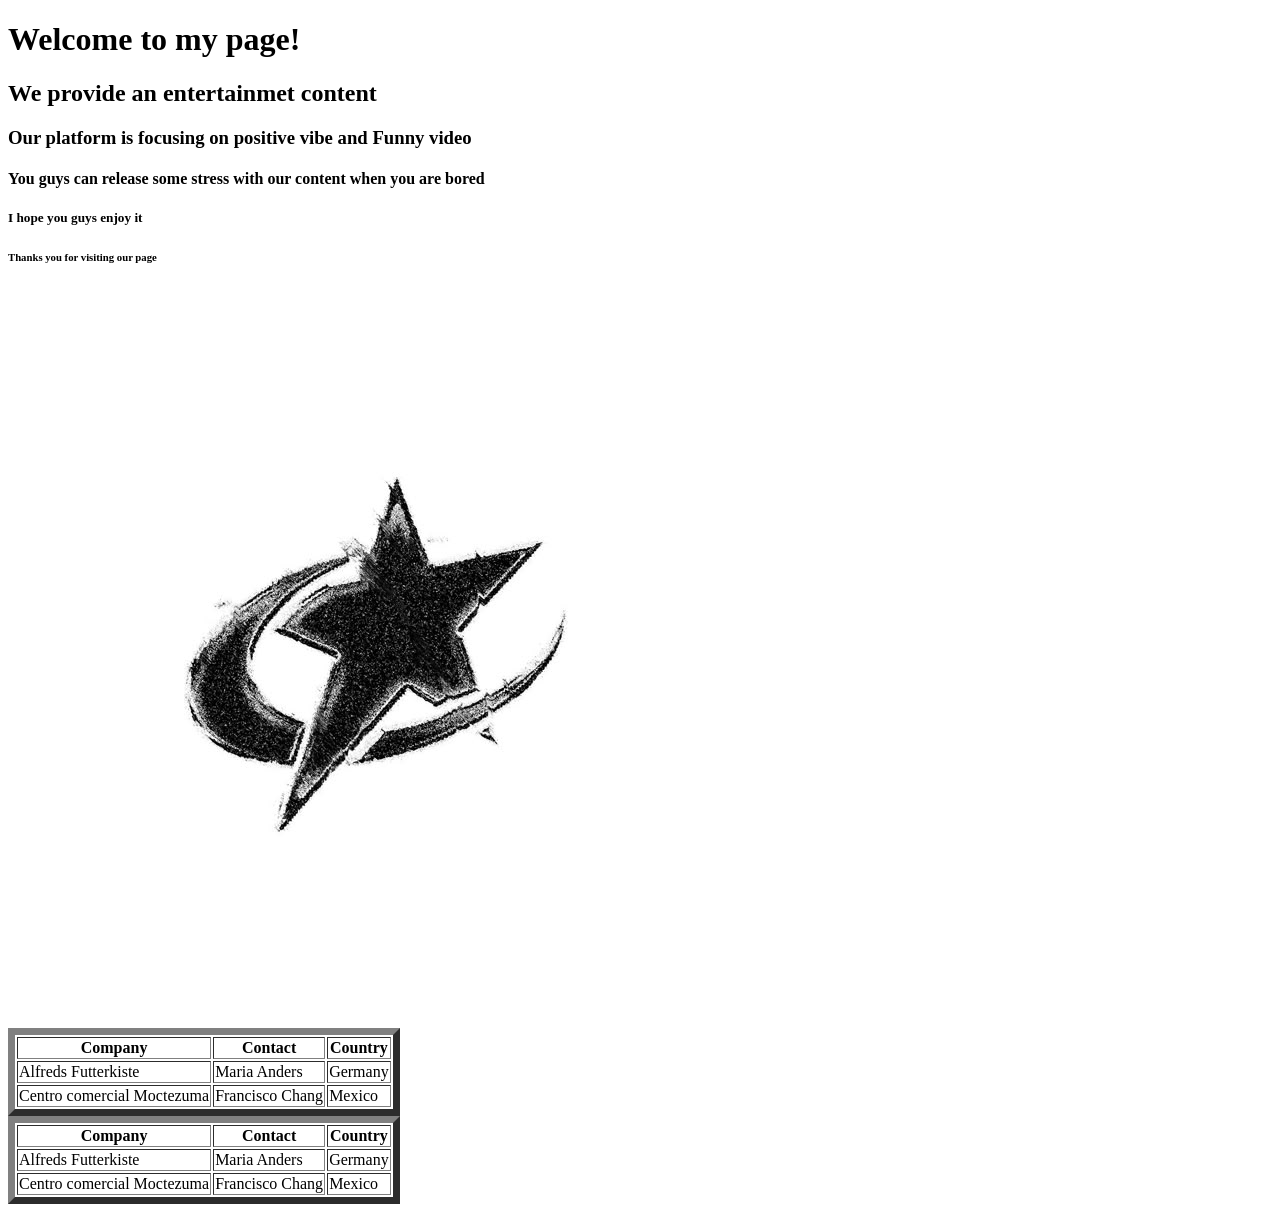
==== index.html @ 03c102a0 "Done" ====
<!DOCTYPE html>
<html lang="en">

<head>
    <meta charset="UTF-8">
    <meta name="viewport" content="width=device-width, initial-scale=1.0">
    <title>Welcome</title>
</head>

<body>
    <h1>Welcome to my page!</h1>
    <h2>We provide an entertainmet content</h2>
    <h3>Our platform is focusing on positive vibe and Funny video</h3>
    <h4>You guys can release some stress with our content when you are bored
        <h5>I hope you guys enjoy it </h5>
        <h6>Thanks you for visiting our page</h6>
        <img src="/img/66ddd0a43433943549bd2beb9cec5273.jpg" alt="">
        <table border="7">
              <tr>
                    <th>Company</th>
                    <th>Contact</th>
                    <th>Country</th>
                  </tr>
              <tr>
                    <td>Alfreds Futterkiste</td>
                    <td>Maria Anders</td>
                    <td>Germany</td>
                  </tr>
              <tr>
                    <td>Centro comercial Moctezuma</td>
                    <td>Francisco Chang</td>
                    <td>Mexico</td>
                  </tr>
        </table>
        <table border="7">
            <tr>
                <th>Company</th>
                <th>Contact</th>
                <th>Country</th>
            </tr>
            <tr>
                <td>Alfreds Futterkiste</td>
                <td>Maria Anders</td>
                <td>Germany</td>
                </tr>
                <tr>
                <td>Centro comercial Moctezuma</td>
                <td>Francisco Chang</td>
                <td>Mexico</td>
                </tr>
        </table>
        
    



</body>

</html>
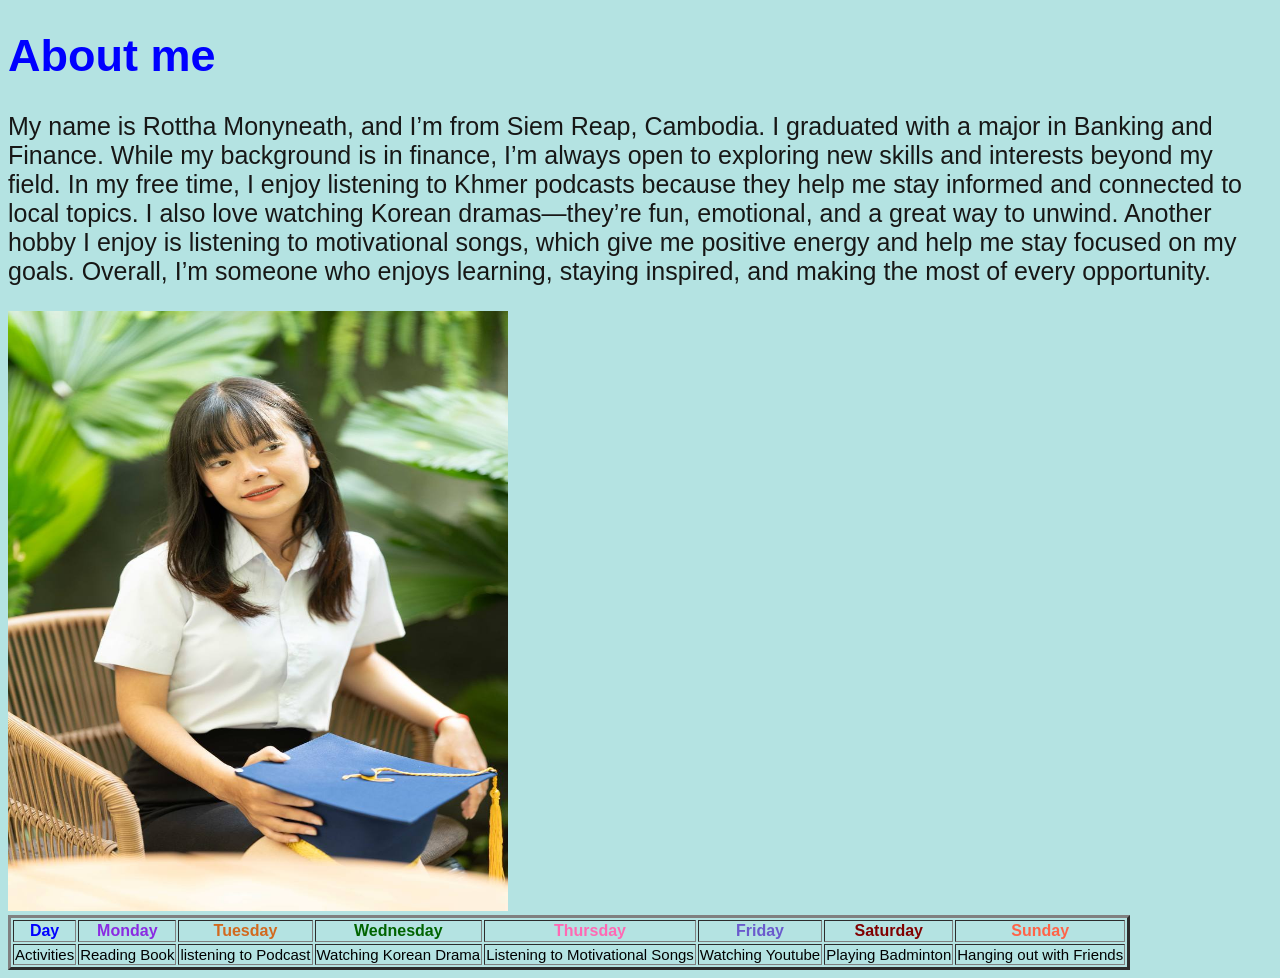
==== commit eb5a9868: "updated" ====
--- a/index.html
+++ b/index.html
@@ -4,53 +4,49 @@
 <head>
     <meta charset="UTF-8">
     <meta name="viewport" content="width=device-width, initial-scale=1.0">
-    <title>Welcome</title>
+    <title>About me</title>
+    <link rel="stylesheet" href="about-me.css">
 </head>
 
 <body>
-    <h1>Welcome to my page!</h1>
-    <h2>We provide an entertainmet content</h2>
-    <h3>Our platform is focusing on positive vibe and Funny video</h3>
-    <h4>You guys can release some stress with our content when you are bored
-        <h5>I hope you guys enjoy it </h5>
-        <h6>Thanks you for visiting our page</h6>
-        <img src="/img/66ddd0a43433943549bd2beb9cec5273.jpg" alt="">
-        <table border="7">
-              <tr>
-                    <th>Company</th>
-                    <th>Contact</th>
-                    <th>Country</th>
-                  </tr>
-              <tr>
-                    <td>Alfreds Futterkiste</td>
-                    <td>Maria Anders</td>
-                    <td>Germany</td>
-                  </tr>
-              <tr>
-                    <td>Centro comercial Moctezuma</td>
-                    <td>Francisco Chang</td>
-                    <td>Mexico</td>
-                  </tr>
-        </table>
-        <table border="7">
-            <tr>
-                <th>Company</th>
-                <th>Contact</th>
-                <th>Country</th>
-            </tr>
-            <tr>
-                <td>Alfreds Futterkiste</td>
-                <td>Maria Anders</td>
-                <td>Germany</td>
-                </tr>
-                <tr>
-                <td>Centro comercial Moctezuma</td>
-                <td>Francisco Chang</td>
-                <td>Mexico</td>
-                </tr>
-        </table>
-        
-    
+    <h1 style="color: blue;font-size: 45px;">About me</h1>
+    <p>My name is Rottha Monyneath, and I’m from Siem Reap, Cambodia. I graduated with a major in Banking and Finance.
+        While my background is in finance, I’m always open to exploring new skills and interests beyond my field.
+
+        In my free time, I enjoy listening to Khmer podcasts because they help me stay informed and connected to local
+        topics. I also love watching Korean dramas—they’re fun, emotional, and a great way to unwind. Another hobby I
+        enjoy is listening to motivational songs, which give me positive energy and help me stay focused on my goals.
+
+        Overall, I’m someone who enjoys learning, staying inspired, and making the most of every opportunity.
+    </p>
+
+<img src="/img/photo_2025-03-13_08-38-06.jpg" alt="">
+<table border="3">
+    <tr>
+        <th style="color: blue; style;">Day</th>
+        <th style="color: blueviolet;">Monday</th>
+        <th style="color: chocolate;">Tuesday</th>
+        <th style="color: darkgreen;">Wednesday</th>  
+        <th style="color: hotpink;">Thursday</th>
+        <th style="color: slateblue;">Friday</th>
+        <th style="color: maroon;">Saturday</th>
+        <th style="color: tomato;">Sunday</th>
+
+
+    </tr>
+    <tr>
+        <td style="font-size: 15px;">Activities</td>
+        <td style="font-size: 15px;">Reading Book</td>
+        <td style="font-size: 15px;">listening to Podcast</td>
+        <td style="font-size: 15px;">Watching Korean Drama</td>
+        <td style="font-size: 15px;">Listening to Motivational Songs</td>
+        <td style="font-size: 15px;">Watching Youtube</td>
+        <td style="font-size: 15px;">Playing Badminton</td>
+        <td style="font-size: 15px;">Hanging out with Friends</td>
+    </tr>
+   
+</table>
+
 
 
 
--- a/about-me.css
+++ b/about-me.css
@@ -0,0 +1,12 @@
+img{
+    width: 500px;
+    height: 600px;
+}
+p{
+    font-size: 25px;
+    color: #171716;
+}
+body{
+    background-color: lab(86.94% -15.87 -4.7);
+    font-family: Arial, sans-serif;
+}
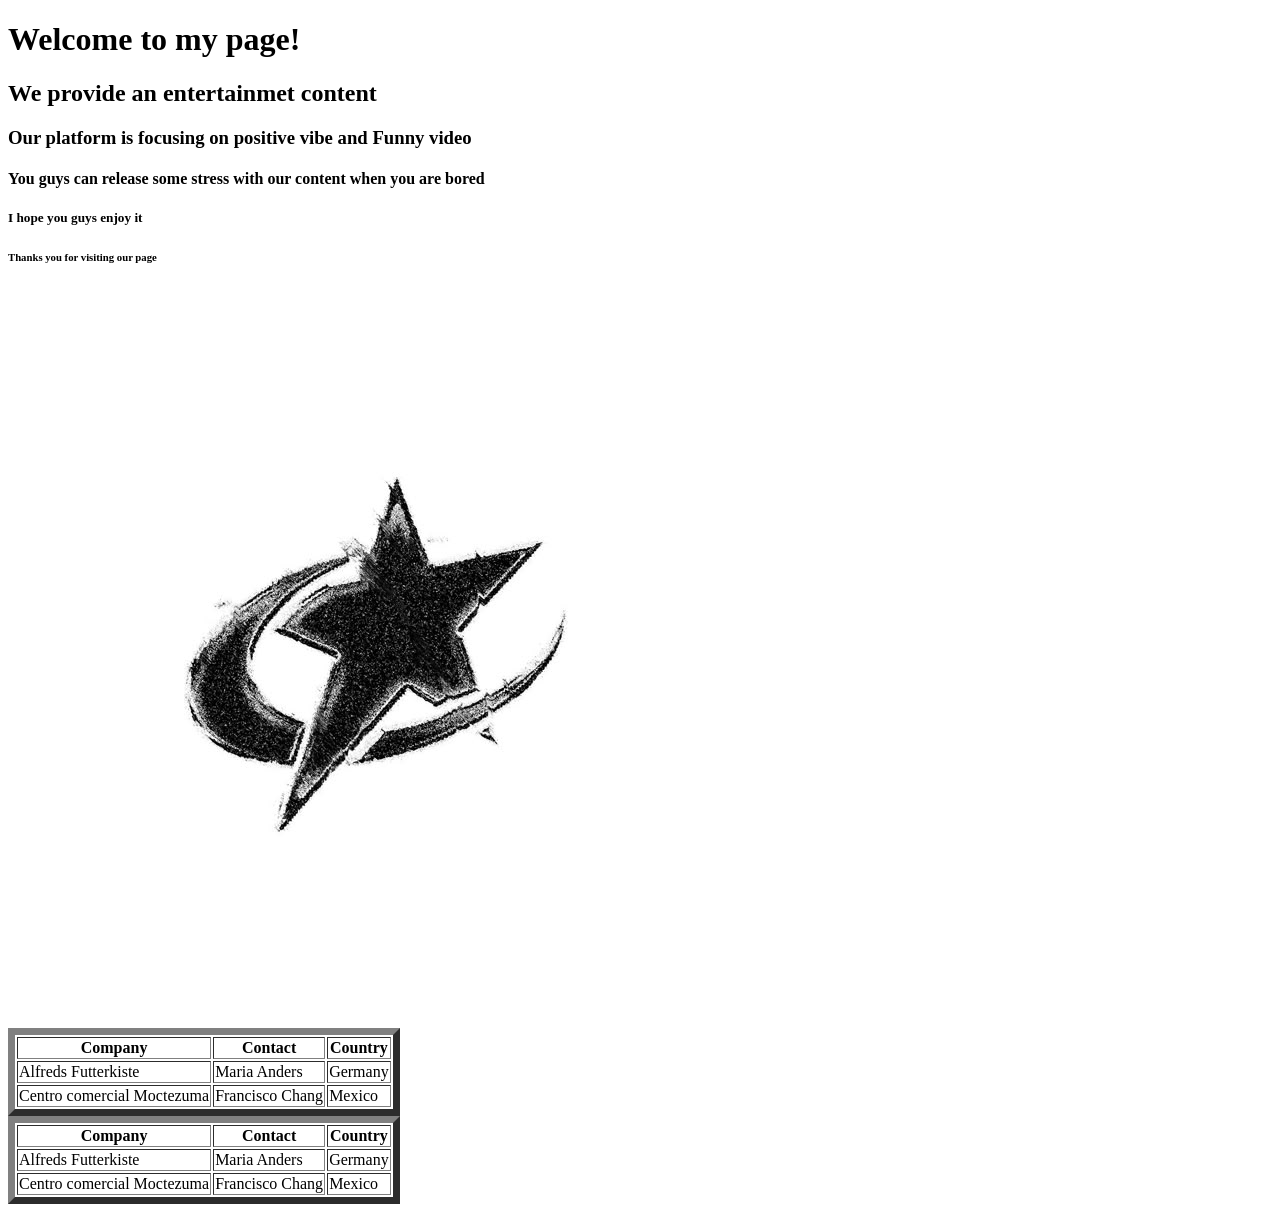
==== commit 2520790b: "updated" ====
--- a/index.html
+++ b/index.html
@@ -4,49 +4,53 @@
 <head>
     <meta charset="UTF-8">
     <meta name="viewport" content="width=device-width, initial-scale=1.0">
-    <title>About me</title>
-    <link rel="stylesheet" href="about-me.css">
+    <title>Welcome</title>
 </head>
 
 <body>
-    <h1 style="color: blue;font-size: 45px;">About me</h1>
-    <p>My name is Rottha Monyneath, and I’m from Siem Reap, Cambodia. I graduated with a major in Banking and Finance.
-        While my background is in finance, I’m always open to exploring new skills and interests beyond my field.
-
-        In my free time, I enjoy listening to Khmer podcasts because they help me stay informed and connected to local
-        topics. I also love watching Korean dramas—they’re fun, emotional, and a great way to unwind. Another hobby I
-        enjoy is listening to motivational songs, which give me positive energy and help me stay focused on my goals.
-
-        Overall, I’m someone who enjoys learning, staying inspired, and making the most of every opportunity.
-    </p>
-
-<img src="/img/photo_2025-03-13_08-38-06.jpg" alt="">
-<table border="3">
-    <tr>
-        <th style="color: blue; style;">Day</th>
-        <th style="color: blueviolet;">Monday</th>
-        <th style="color: chocolate;">Tuesday</th>
-        <th style="color: darkgreen;">Wednesday</th>  
-        <th style="color: hotpink;">Thursday</th>
-        <th style="color: slateblue;">Friday</th>
-        <th style="color: maroon;">Saturday</th>
-        <th style="color: tomato;">Sunday</th>
-
-
-    </tr>
-    <tr>
-        <td style="font-size: 15px;">Activities</td>
-        <td style="font-size: 15px;">Reading Book</td>
-        <td style="font-size: 15px;">listening to Podcast</td>
-        <td style="font-size: 15px;">Watching Korean Drama</td>
-        <td style="font-size: 15px;">Listening to Motivational Songs</td>
-        <td style="font-size: 15px;">Watching Youtube</td>
-        <td style="font-size: 15px;">Playing Badminton</td>
-        <td style="font-size: 15px;">Hanging out with Friends</td>
-    </tr>
-   
-</table>
-
+    <h1>Welcome to my page!</h1>
+    <h2>We provide an entertainmet content</h2>
+    <h3>Our platform is focusing on positive vibe and Funny video</h3>
+    <h4>You guys can release some stress with our content when you are bored
+        <h5>I hope you guys enjoy it </h5>
+        <h6>Thanks you for visiting our page</h6>
+        <img src="/img/66ddd0a43433943549bd2beb9cec5273.jpg" alt="">
+        <table border="7">
+              <tr>
+                    <th>Company</th>
+                    <th>Contact</th>
+                    <th>Country</th>
+                  </tr>
+              <tr>
+                    <td>Alfreds Futterkiste</td>
+                    <td>Maria Anders</td>
+                    <td>Germany</td>
+                  </tr>
+              <tr>
+                    <td>Centro comercial Moctezuma</td>
+                    <td>Francisco Chang</td>
+                    <td>Mexico</td>
+                  </tr>
+        </table>
+        <table border="7">
+            <tr>
+                <th>Company</th>
+                <th>Contact</th>
+                <th>Country</th>
+            </tr>
+            <tr>
+                <td>Alfreds Futterkiste</td>
+                <td>Maria Anders</td>
+                <td>Germany</td>
+                </tr>
+                <tr>
+                <td>Centro comercial Moctezuma</td>
+                <td>Francisco Chang</td>
+                <td>Mexico</td>
+                </tr>
+        </table>
+        
+    
 
 
 
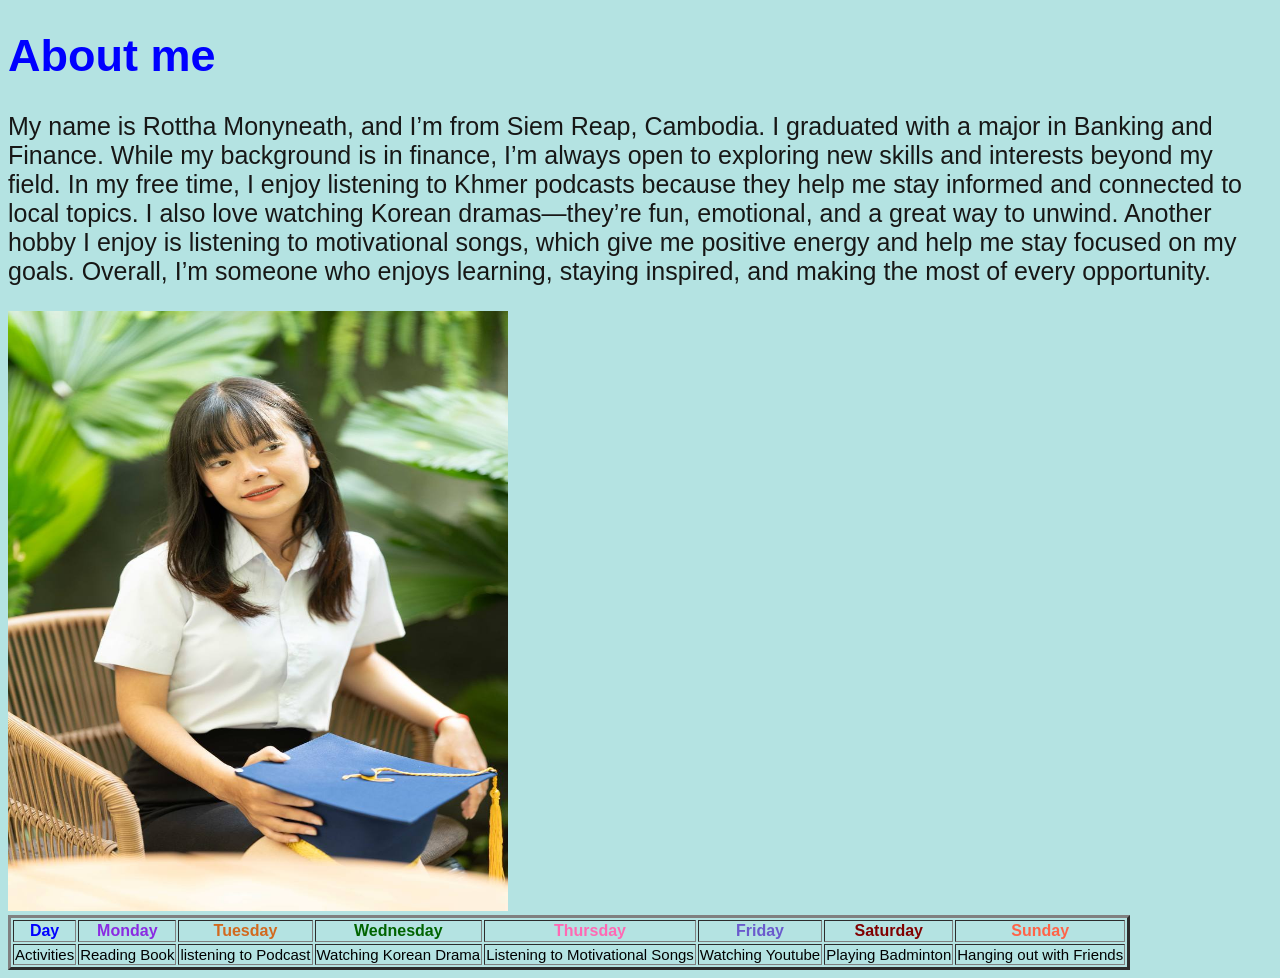
==== commit e934f328: "perfect name" ====
--- a/index.html
+++ b/index.html
@@ -1,59 +1,92 @@
 <!DOCTYPE html>
-<html lang="en">
-
-<head>
+<html lang="en"><head>
+<meta http-equiv="content-type" content="text/html; charset=UTF-8">
     <meta charset="UTF-8">
     <meta name="viewport" content="width=device-width, initial-scale=1.0">
-    <title>Welcome</title>
-</head>
+    <title>About me</title>
+    
+<link rel="stylesheet" href="About%20me_files/about-me.css"></head>
 
 <body>
-    <h1>Welcome to my page!</h1>
-    <h2>We provide an entertainmet content</h2>
-    <h3>Our platform is focusing on positive vibe and Funny video</h3>
-    <h4>You guys can release some stress with our content when you are bored
-        <h5>I hope you guys enjoy it </h5>
-        <h6>Thanks you for visiting our page</h6>
-        <img src="/img/66ddd0a43433943549bd2beb9cec5273.jpg" alt="">
-        <table border="7">
-              <tr>
-                    <th>Company</th>
-                    <th>Contact</th>
-                    <th>Country</th>
-                  </tr>
-              <tr>
-                    <td>Alfreds Futterkiste</td>
-                    <td>Maria Anders</td>
-                    <td>Germany</td>
-                  </tr>
-              <tr>
-                    <td>Centro comercial Moctezuma</td>
-                    <td>Francisco Chang</td>
-                    <td>Mexico</td>
-                  </tr>
-        </table>
-        <table border="7">
-            <tr>
-                <th>Company</th>
-                <th>Contact</th>
-                <th>Country</th>
-            </tr>
-            <tr>
-                <td>Alfreds Futterkiste</td>
-                <td>Maria Anders</td>
-                <td>Germany</td>
-                </tr>
-                <tr>
-                <td>Centro comercial Moctezuma</td>
-                <td>Francisco Chang</td>
-                <td>Mexico</td>
-                </tr>
-        </table>
-        
-    
+    <h1 style="color: blue;font-size: 45px;">About me</h1>
+    <p>My name is Rottha Monyneath, and I’m from Siem Reap, Cambodia. I graduated with a major in Banking and Finance.
+        While my background is in finance, I’m always open to exploring new skills and interests beyond my field.
+
+        In my free time, I enjoy listening to Khmer podcasts because they help me stay informed and connected to local
+        topics. I also love watching Korean dramas—they’re fun, emotional, and a great way to unwind. Another hobby I
+        enjoy is listening to motivational songs, which give me positive energy and help me stay focused on my goals.
+
+        Overall, I’m someone who enjoys learning, staying inspired, and making the most of every opportunity.
+    </p>
+
+<img src="About%20me_files/photo_2025-03-13_08-38-06.jpg" alt="">
+<table border="3">
+    <tbody><tr>
+        <th style="color: blue; style;">Day</th>
+        <th style="color: blueviolet;">Monday</th>
+        <th style="color: chocolate;">Tuesday</th>
+        <th style="color: darkgreen;">Wednesday</th>  
+        <th style="color: hotpink;">Thursday</th>
+        <th style="color: slateblue;">Friday</th>
+        <th style="color: maroon;">Saturday</th>
+        <th style="color: tomato;">Sunday</th>
+
+
+    </tr>
+    <tr>
+        <td style="font-size: 15px;">Activities</td>
+        <td style="font-size: 15px;">Reading Book</td>
+        <td style="font-size: 15px;">listening to Podcast</td>
+        <td style="font-size: 15px;">Watching Korean Drama</td>
+        <td style="font-size: 15px;">Listening to Motivational Songs</td>
+        <td style="font-size: 15px;">Watching Youtube</td>
+        <td style="font-size: 15px;">Playing Badminton</td>
+        <td style="font-size: 15px;">Hanging out with Friends</td>
+    </tr>
+   
+</tbody></table>
 
 
 
-</body>
 
-</html>+<!-- Code injected by live-server -->
+<script>
+	// <![CDATA[  <-- For SVG support
+	if ('WebSocket' in window) {
+		(function () {
+			function refreshCSS() {
+				var sheets = [].slice.call(document.getElementsByTagName("link"));
+				var head = document.getElementsByTagName("head")[0];
+				for (var i = 0; i < sheets.length; ++i) {
+					var elem = sheets[i];
+					var parent = elem.parentElement || head;
+					parent.removeChild(elem);
+					var rel = elem.rel;
+					if (elem.href && typeof rel != "string" || rel.length == 0 || rel.toLowerCase() == "stylesheet") {
+						var url = elem.href.replace(/(&|\?)_cacheOverride=\d+/, '');
+						elem.href = url + (url.indexOf('?') >= 0 ? '&' : '?') + '_cacheOverride=' + (new Date().valueOf());
+					}
+					parent.appendChild(elem);
+				}
+			}
+			var protocol = window.location.protocol === 'http:' ? 'ws://' : 'wss://';
+			var address = protocol + window.location.host + window.location.pathname + '/ws';
+			var socket = new WebSocket(address);
+			socket.onmessage = function (msg) {
+				if (msg.data == 'reload') window.location.reload();
+				else if (msg.data == 'refreshcss') refreshCSS();
+			};
+			if (sessionStorage && !sessionStorage.getItem('IsThisFirstTime_Log_From_LiveServer')) {
+				console.log('Live reload enabled.');
+				sessionStorage.setItem('IsThisFirstTime_Log_From_LiveServer', true);
+			}
+		})();
+	}
+	else {
+		console.error('Upgrade your browser. This Browser is NOT supported WebSocket for Live-Reloading.');
+	}
+	// ]]>
+</script>
+
+
+</body></html>
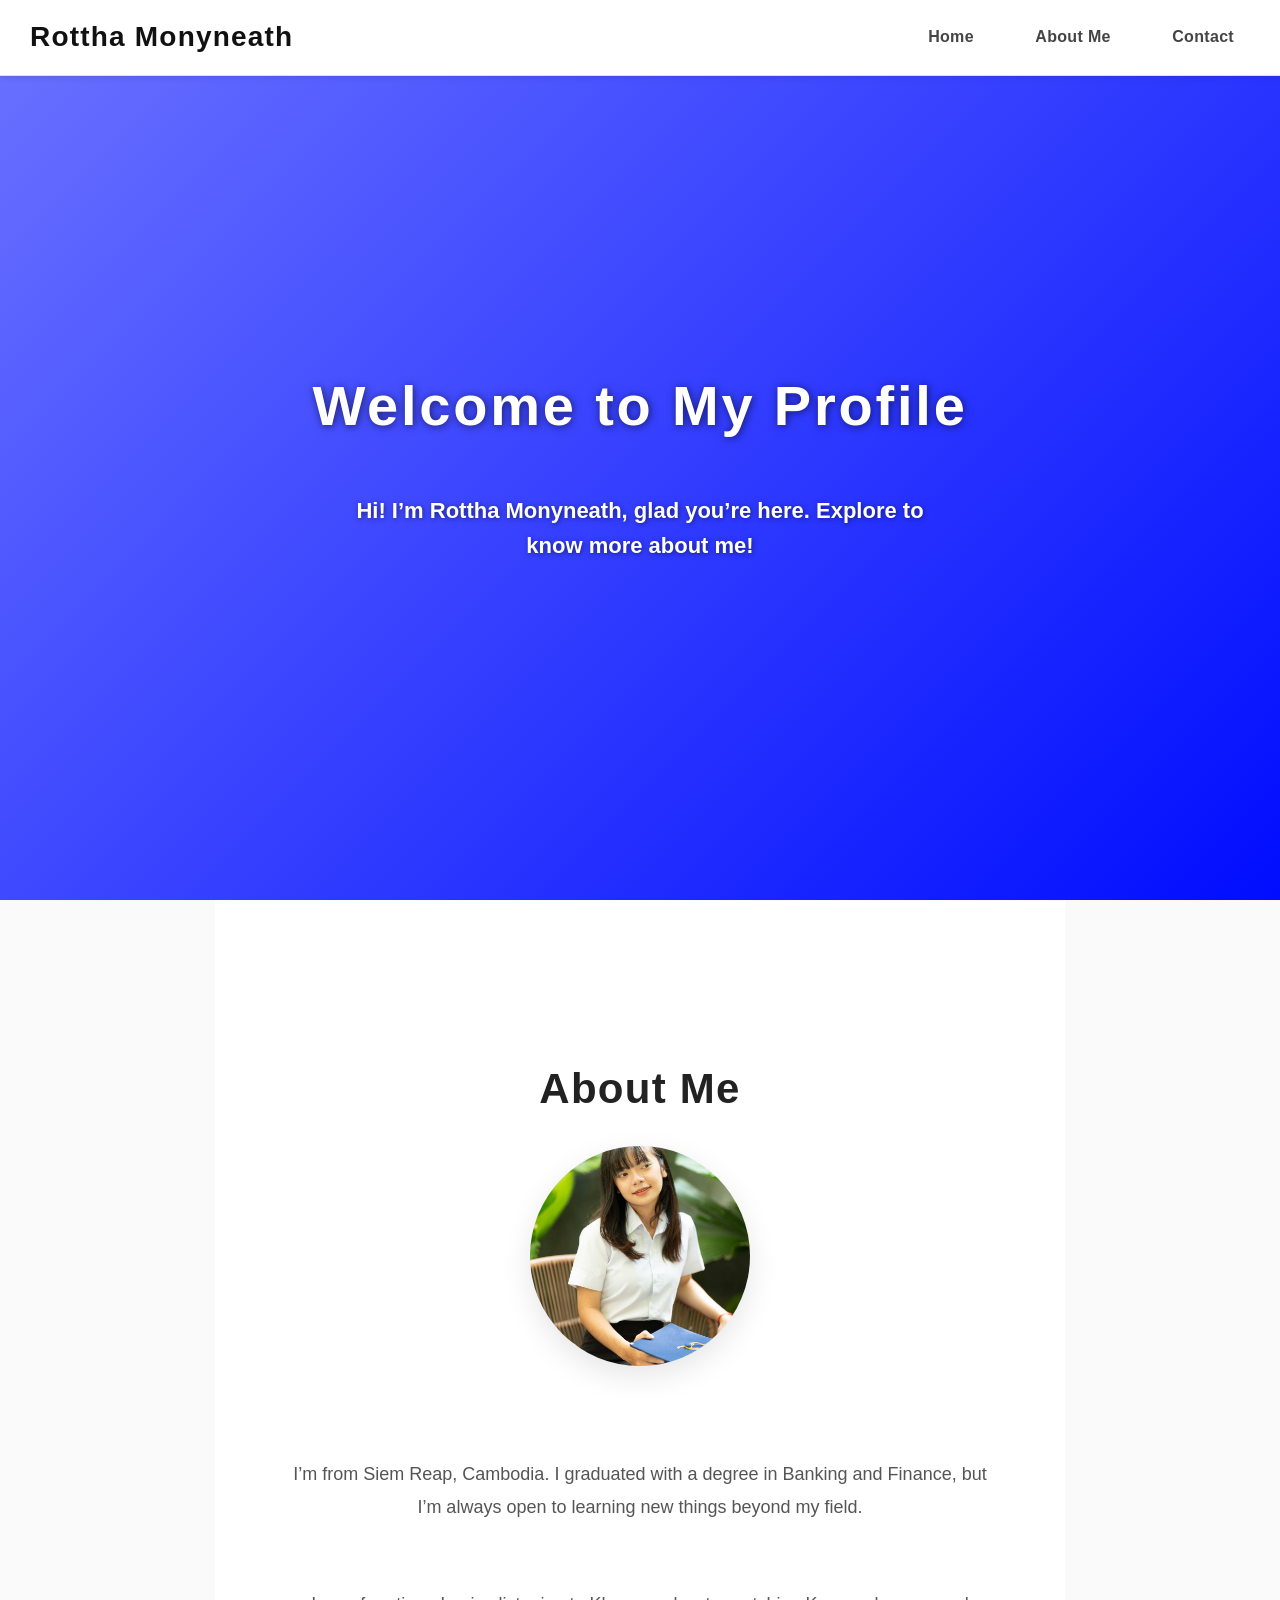
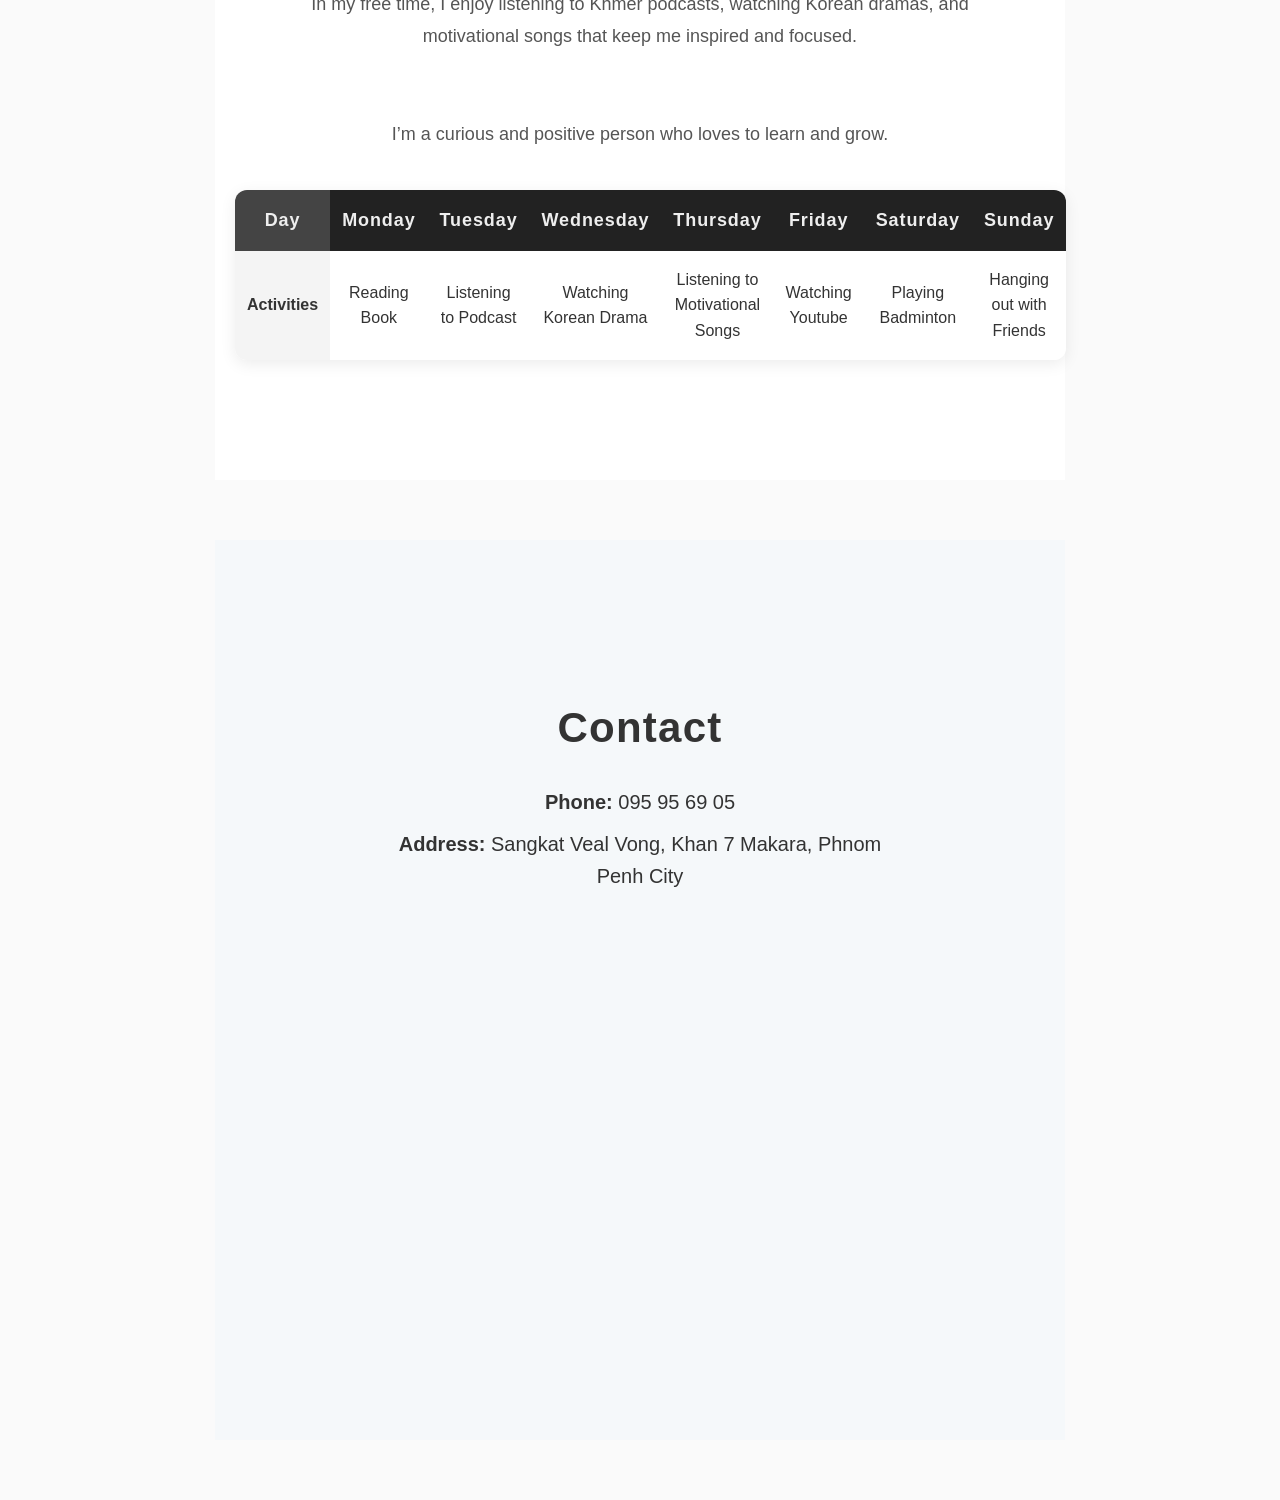
==== commit 34392545: "Update style" ====
--- a/index.html
+++ b/index.html
@@ -1,50 +1,298 @@
 <!DOCTYPE html>
-<html lang="en"><head>
-<meta http-equiv="content-type" content="text/html; charset=UTF-8">
-    <meta charset="UTF-8">
-    <meta name="viewport" content="width=device-width, initial-scale=1.0">
-    <title>About me</title>
-    
-<link rel="stylesheet" href="About%20me_files/about-me.css"></head>
-
+<!DOCTYPE html>
+<!DOCTYPE html>
+<html lang="en">
+<head>
+  <meta charset="UTF-8" />
+  <meta name="viewport" content="width=device-width, initial-scale=1" />
+  <title>Rottha Monyneath Portfolio</title>
+  <style>
+    /* Reset */
+    *, *::before, *::after {
+      box-sizing: border-box;
+    }
+
+    body {
+      margin: 0;
+      font-family: 'Helvetica Neue', Helvetica, Arial, sans-serif;
+      background: #fafafa;
+      color: #222;
+      line-height: 1.6;
+      scroll-behavior: smooth;
+    }
+
+    .container {
+      max-width: 850px;
+      margin: 0 auto 60px;
+      padding: 0 20px;
+    }
+
+    /* Header */
+    header {
+      position: fixed;
+      top: 0;
+      left: 0;
+      width: 100%;
+      background: #fff;
+      border-bottom: 1px solid #e0e0e0;
+      display: flex;
+      justify-content: space-between;
+      align-items: center;
+      padding: 15px 30px;
+      box-shadow: 0 2px 6px rgba(0,0,0,0.1);
+      z-index: 1000;
+    }
+    .logo {
+      font-weight: 700;
+      font-size: 28px;
+      color: #111;
+      letter-spacing: 1.2px;
+    }
+    nav button {
+      background: transparent;
+      border: none;
+      font-size: 16px;
+      margin-left: 25px;
+      cursor: pointer;
+      padding: 8px 16px;
+      border-radius: 6px;
+      color: #444;
+      transition: all 0.3s ease;
+      font-weight: 600;
+      letter-spacing: 0.02em;
+    }
+    nav button:hover {
+      background: #111;
+      color: #fff;
+      box-shadow: 0 2px 8px rgba(0,0,0,0.15);
+      transform: translateY(-2px);
+    }
+
+    /* Sections */
+    section {
+      padding: 100px 0 80px; /* top padding to avoid overlap with fixed header */
+      min-height: 100vh;
+    }
+
+    /* Home Section */
+    #home {
+      background: linear-gradient(135deg, #6b73ff 0%, #000dff 100%);
+      color: #fff;
+      display: flex;
+      justify-content: center;
+      align-items: center;
+      flex-direction: column;
+      text-align: center;
+      padding-top: 150px;
+      padding-bottom: 150px;
+      font-weight: 600;
+    }
+    #home h1 {
+      font-size: 56px;
+      margin-bottom: 20px;
+      letter-spacing: 0.05em;
+      text-shadow: 1px 1px 8px rgba(0,0,0,0.6);
+    }
+    #home p {
+      font-size: 22px;
+      max-width: 600px;
+      text-shadow: 1px 1px 5px rgba(0,0,0,0.5);
+    }
+
+    /* About Section */
+    #about {
+      background: #fff;
+      color: #222;
+      text-align: center;
+      padding-top: 120px;
+      padding-bottom: 120px;
+    }
+    #about h2 {
+      font-size: 42px;
+      margin-bottom: 24px;
+      font-weight: 700;
+      letter-spacing: 0.03em;
+    }
+    #about p {
+      font-size: 18px;
+      color: #555;
+      white-space: pre-line;
+      line-height: 1.8;
+      max-width: 700px;
+      margin: 0 auto 40px;
+    }
+    .photo {
+      width: 220px;
+      height: 220px;
+      margin: 0 auto 60px;
+      border-radius: 50%;
+      overflow: hidden;
+      box-shadow: 0 10px 30px rgba(0, 0, 0, 0.1);
+      transition: transform 0.3s ease;
+    }
+    .photo:hover {
+      transform: scale(1.05);
+    }
+    .photo img {
+      width: 100%;
+      height: 100%;
+      object-fit: cover;
+      display: block;
+    }
+
+    table {
+      width: 100%;
+      border-collapse: collapse;
+      border-radius: 12px;
+      overflow: hidden;
+      box-shadow: 0 4px 16px rgba(0,0,0,0.08);
+      margin: 0 auto;
+      max-width: 850px;
+    }
+    th, td {
+      padding: 16px 12px;
+      text-align: center;
+    }
+    th {
+      background: #222;
+      color: #eee;
+      font-weight: 600;
+      font-size: 18px;
+      letter-spacing: 0.05em;
+      user-select: none;
+    }
+    th:first-child {
+      background: #444;
+    }
+    td {
+      background: #fff;
+      color: #333;
+      font-weight: 500;
+      font-size: 16px;
+    }
+    td:first-child {
+      font-weight: 700;
+      background: #f4f4f4;
+    }
+
+    /* Contact Section */
+    #contact {
+      background: #f5f8fa;
+      text-align: center;
+      padding-top: 120px;
+      padding-bottom: 120px;
+      color: #333;
+    }
+    #contact h2 {
+      font-size: 42px;
+      margin-bottom: 24px;
+      font-weight: 700;
+      letter-spacing: 0.03em;
+    }
+    #contact p {
+      font-size: 20px;
+      max-width: 500px;
+      margin: 10px auto;
+      font-weight: 500;
+    }
+
+    /* Responsive */
+    @media (max-width: 640px) {
+      header {
+        flex-direction: column;
+        gap: 15px;
+        padding: 15px 20px;
+      }
+      nav button {
+        margin-left: 0;
+        padding: 10px 20px;
+        font-size: 14px;
+      }
+      #home h1 {
+        font-size: 36px;
+      }
+      #home p {
+        font-size: 16px;
+        max-width: 90%;
+      }
+      #about h2, #contact h2 {
+        font-size: 30px;
+      }
+      #about p, #contact p {
+        font-size: 16px;
+      }
+      .photo {
+        width: 180px;
+        height: 180px;
+        margin-bottom: 40px;
+      }
+      th, td {
+        padding: 12px 6px;
+        font-size: 14px;
+      }
+    }
+  </style>
+</head>
 <body>
-    <h1 style="color: blue;font-size: 45px;">About me</h1>
-    <p>My name is Rottha Monyneath, and I’m from Siem Reap, Cambodia. I graduated with a major in Banking and Finance.
-        While my background is in finance, I’m always open to exploring new skills and interests beyond my field.
-
-        In my free time, I enjoy listening to Khmer podcasts because they help me stay informed and connected to local
-        topics. I also love watching Korean dramas—they’re fun, emotional, and a great way to unwind. Another hobby I
-        enjoy is listening to motivational songs, which give me positive energy and help me stay focused on my goals.
-
-        Overall, I’m someone who enjoys learning, staying inspired, and making the most of every opportunity.
+
+  <header>
+    <div class="logo">Rottha Monyneath</div>
+    <nav>
+      <button onclick="document.getElementById('home').scrollIntoView()">Home</button>
+      <button onclick="document.getElementById('about').scrollIntoView()">About Me</button>
+      <button onclick="document.getElementById('contact').scrollIntoView()">Contact</button>
+    </nav>
+  </header>
+
+  <section id="home">
+    <h1>Welcome to My Profile</h1>
+    <p>Hi! I’m Rottha Monyneath, glad you’re here. Explore to know more about me!</p>
+  </section>
+
+  <section id="about" class="container">
+    <h2>About Me</h2>
+    <div class="photo">
+      <img src="About%20me_files/photo_2025-03-13_08-38-06.jpg" alt="Rottha Monyneath" />
+    </div>
+    <p>
+      I’m from Siem Reap, Cambodia. I graduated with a degree in Banking and Finance, but I’m always open to learning new things beyond my field.<br><br>
+      In my free time, I enjoy listening to Khmer podcasts, watching Korean dramas, and motivational songs that keep me inspired and focused.<br><br>
+      I’m a curious and positive person who loves to learn and grow.
     </p>
 
-<img src="About%20me_files/photo_2025-03-13_08-38-06.jpg" alt="">
-<table border="3">
-    <tbody><tr>
-        <th style="color: blue; style;">Day</th>
-        <th style="color: blueviolet;">Monday</th>
-        <th style="color: chocolate;">Tuesday</th>
-        <th style="color: darkgreen;">Wednesday</th>  
-        <th style="color: hotpink;">Thursday</th>
-        <th style="color: slateblue;">Friday</th>
-        <th style="color: maroon;">Saturday</th>
-        <th style="color: tomato;">Sunday</th>
-
-
-    </tr>
-    <tr>
-        <td style="font-size: 15px;">Activities</td>
-        <td style="font-size: 15px;">Reading Book</td>
-        <td style="font-size: 15px;">listening to Podcast</td>
-        <td style="font-size: 15px;">Watching Korean Drama</td>
-        <td style="font-size: 15px;">Listening to Motivational Songs</td>
-        <td style="font-size: 15px;">Watching Youtube</td>
-        <td style="font-size: 15px;">Playing Badminton</td>
-        <td style="font-size: 15px;">Hanging out with Friends</td>
-    </tr>
-   
-</tbody></table>
+    <table>
+      <tr>
+        <th>Day</th>
+        <th>Monday</th>
+        <th>Tuesday</th>
+        <th>Wednesday</th>
+        <th>Thursday</th>
+        <th>Friday</th>
+        <th>Saturday</th>
+        <th>Sunday</th>
+      </tr>
+      <tr>
+        <td>Activities</td>
+        <td>Reading Book</td>
+        <td>Listening to Podcast</td>
+        <td>Watching Korean Drama</td>
+        <td>Listening to Motivational Songs</td>
+        <td>Watching Youtube</td>
+        <td>Playing Badminton</td>
+        <td>Hanging out with Friends</td>
+      </tr>
+    </table>
+  </section>
+
+  <section id="contact" class="container">
+    <h2>Contact</h2>
+    <p><strong>Phone:</strong> 095 95 69 05</p>
+    <p><strong>Address:</strong> Sangkat Veal Vong, Khan 7 Makara, Phnom Penh City</p>
+  </section>
+
+</body>
+</html>
+
 
 
 
@@ -89,4 +337,7 @@
 </script>
 
 
-</body></html>+</body></html>
+
+
+
